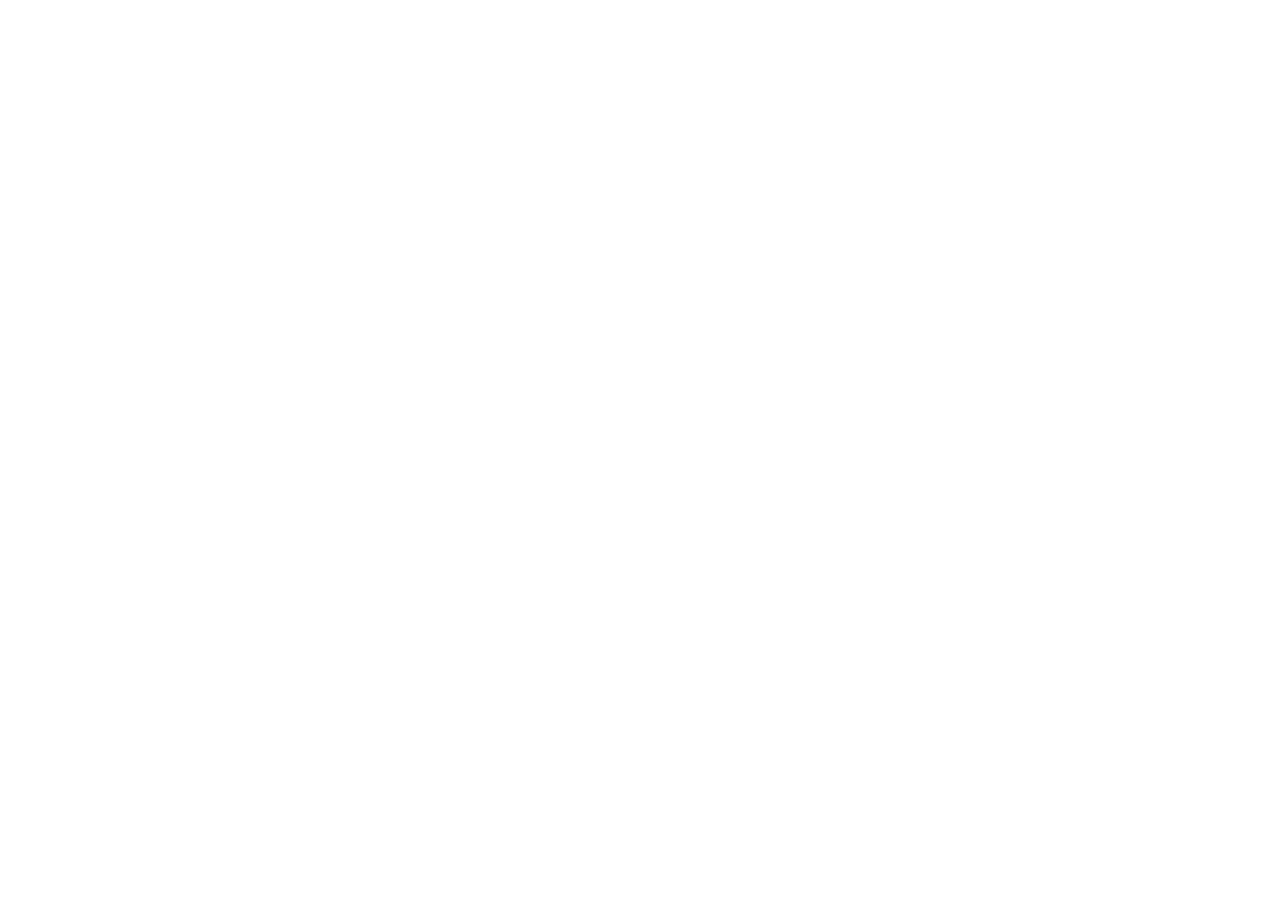
==== projeto2.html @ 8eb47ea1 "," ====
<!DOCTYPE html>
<html lang="en">
<head>
    <meta charset="UTF-8">
    <meta name="viewport" content="width=device-width, initial-scale=1.0">
    <title>Document</title>
</head>
<body>
    
</body>
</html>
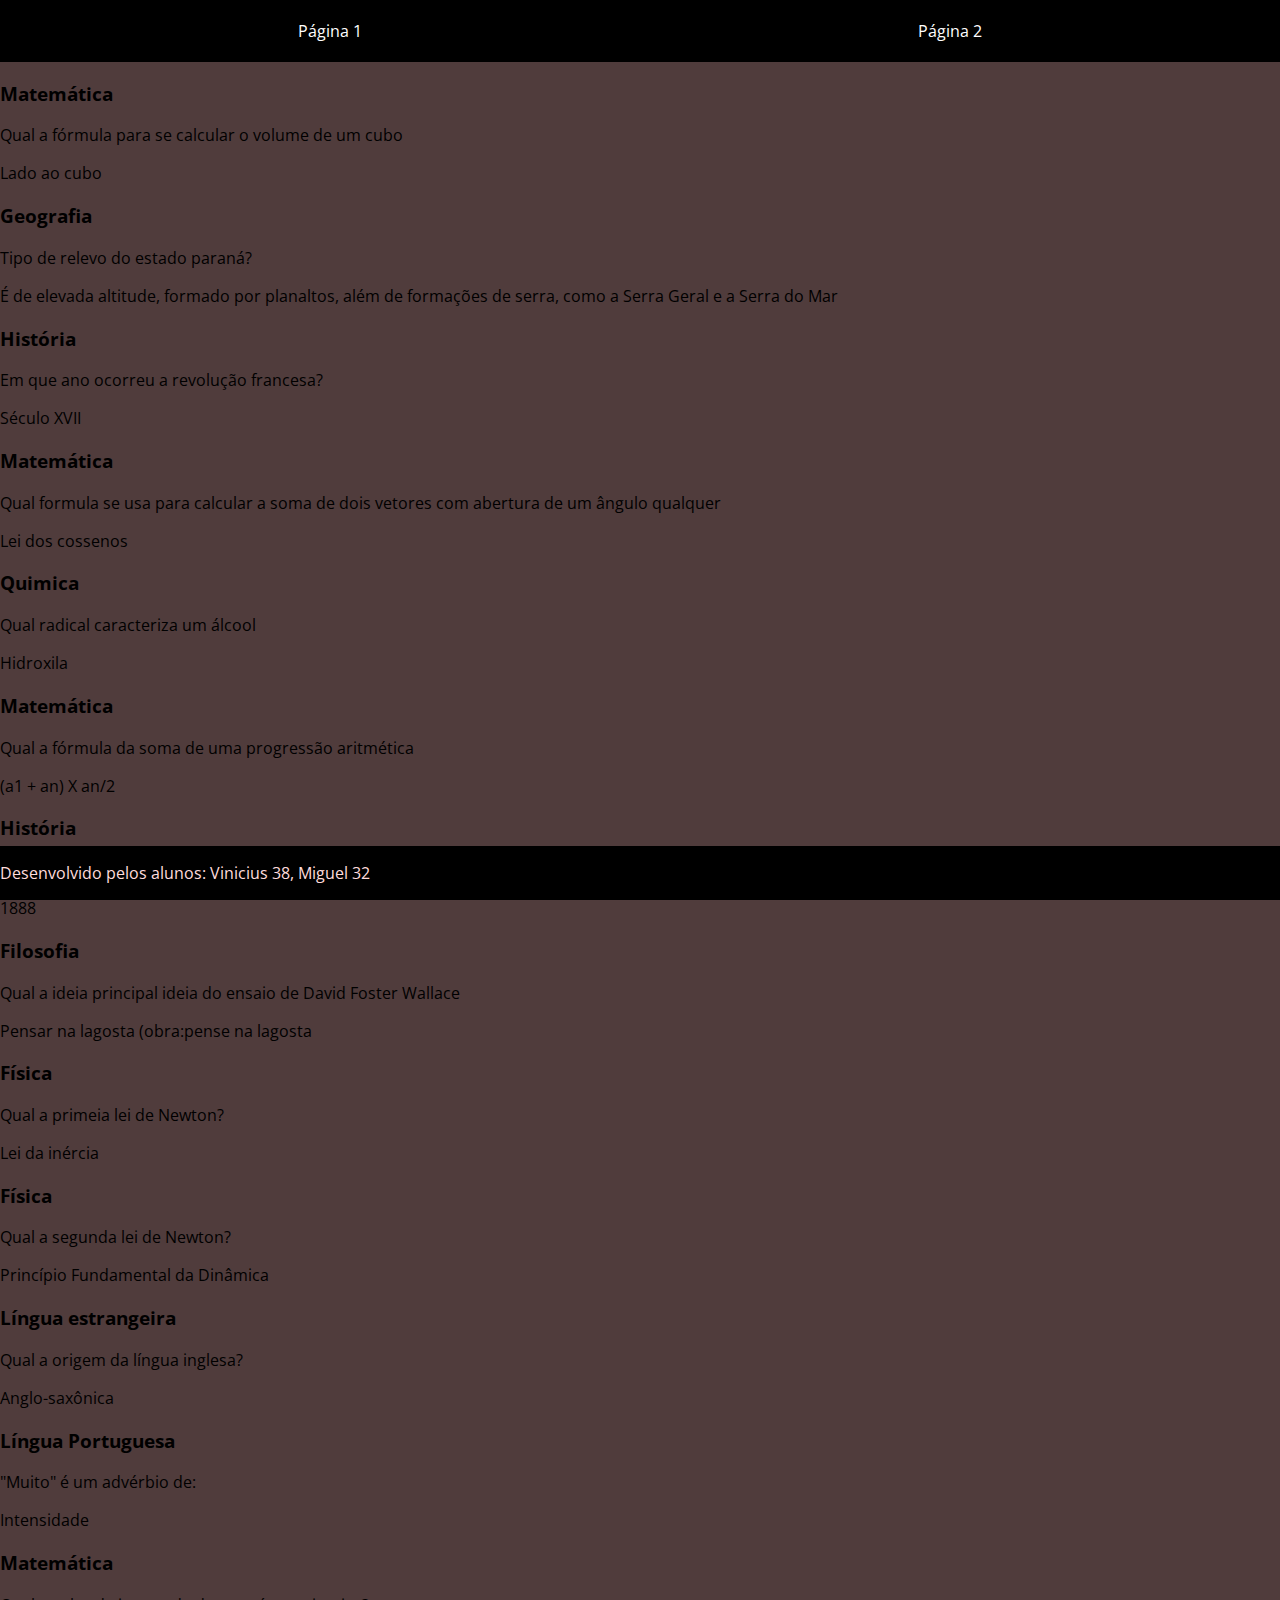
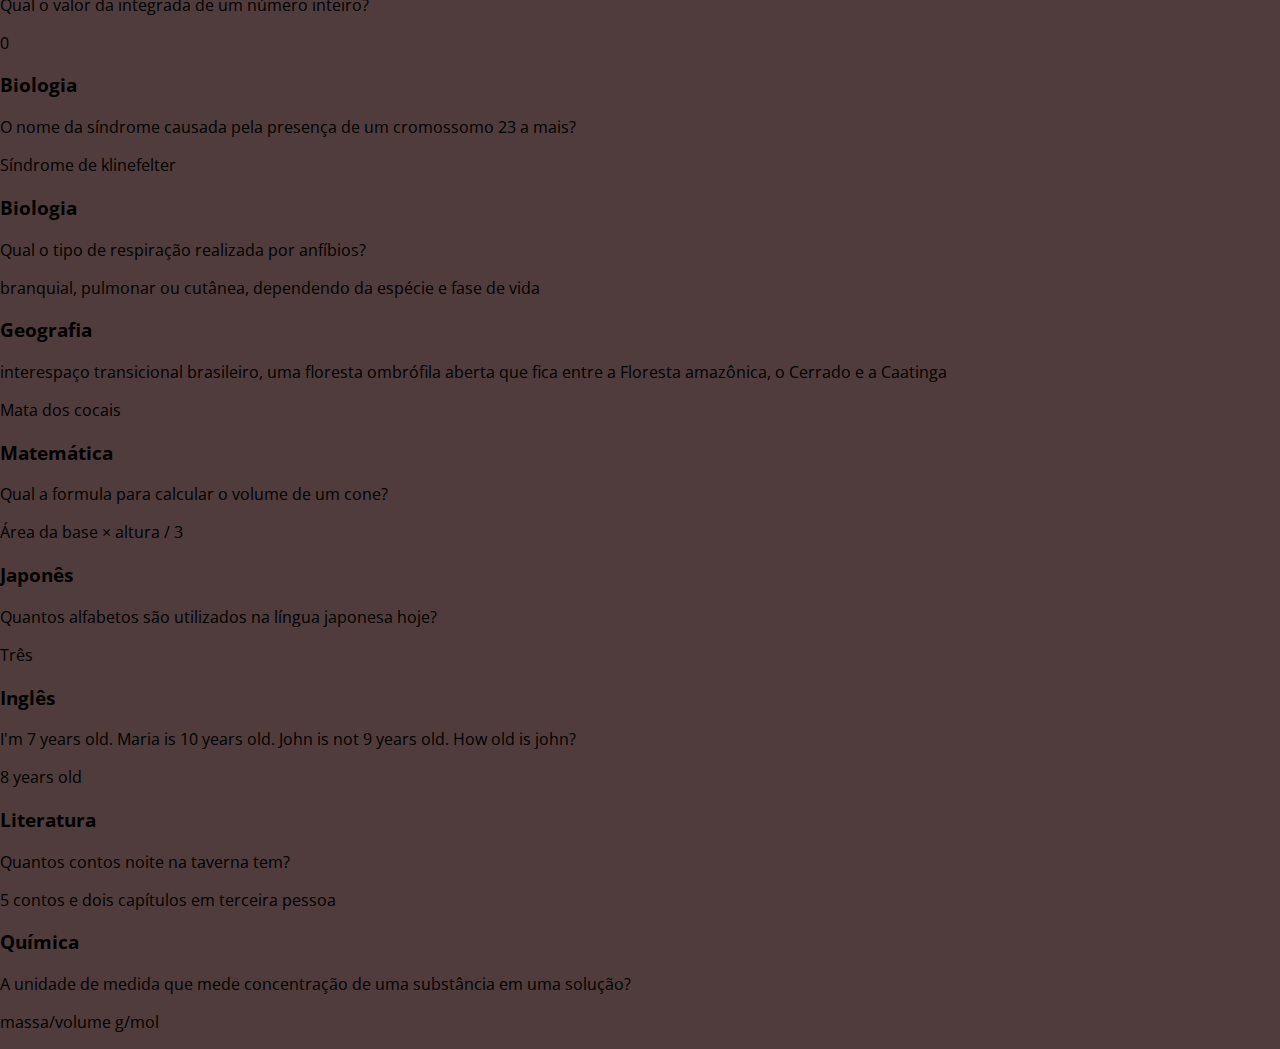
==== commit a13bf88d: "2" ====
--- a/projeto2.html
+++ b/projeto2.html
@@ -1,11 +1,30 @@
 <!DOCTYPE html>
 <html lang="en">
+
 <head>
     <meta charset="UTF-8">
     <meta name="viewport" content="width=device-width, initial-scale=1.0">
-    <title>Document</title>
+    <title>FlashCards</title>
+    <link rel="stylesheet" href="style2.css">
+    <link rel="preconnect" href="https://fonts.googleapis.com">
+    <link rel="preconnect" href="https://fonts.gstatic.com" crossorigin>
+    <link href="https://fonts.googleapis.com/css2?family=Open+Sans:ital,wght@0,300..800;1,300..800&display=swap" rel="stylesheet">
+
 </head>
+
 <body>
-    
+    <header>
+        <a href="index.html">Página 1</a>
+        <a href="projeto2.html">Página 2</a>
+    </header>
+    <section id="container">
+
+    </section>
+    <footer>
+        <p>Desenvolvido pelos alunos: Vinicius 38, Miguel 32</p>
+    </footer>
+    <script src="app.js"></script>
+    <script src="perguntas.js"></script>
 </body>
+
 </html>--- a/style2.css
+++ b/style2.css
@@ -0,0 +1,40 @@
+/* Imports */
+@import url('https://fonts.googleapis.com/css2?family=Open+Sans:ital,wght@0,300..800;1,300..800&display=swap');
+
+/* Variables */
+:root{
+    --fundo: #503C3C;
+    --sombra: #3E3232;
+    --verso: #6b5050;
+    --frente: #ffdcdc; /* cor do texto */
+ 
+}
+
+
+/* Classes */
+body{
+    background-color:  var(--fundo);
+    margin: 0;
+    font-family: "Open Sans", sans-serif;
+}
+
+header{
+    background-color: black;
+    padding: 20px;
+    display: flex;
+    justify-content: space-around;
+}
+
+header a{
+    color: white;
+    text-decoration: none;
+}
+
+footer{
+    background-color: black;
+    color: var(--frente);
+    position: fixed;
+    bottom: 0;
+    width: 100%;
+}
+
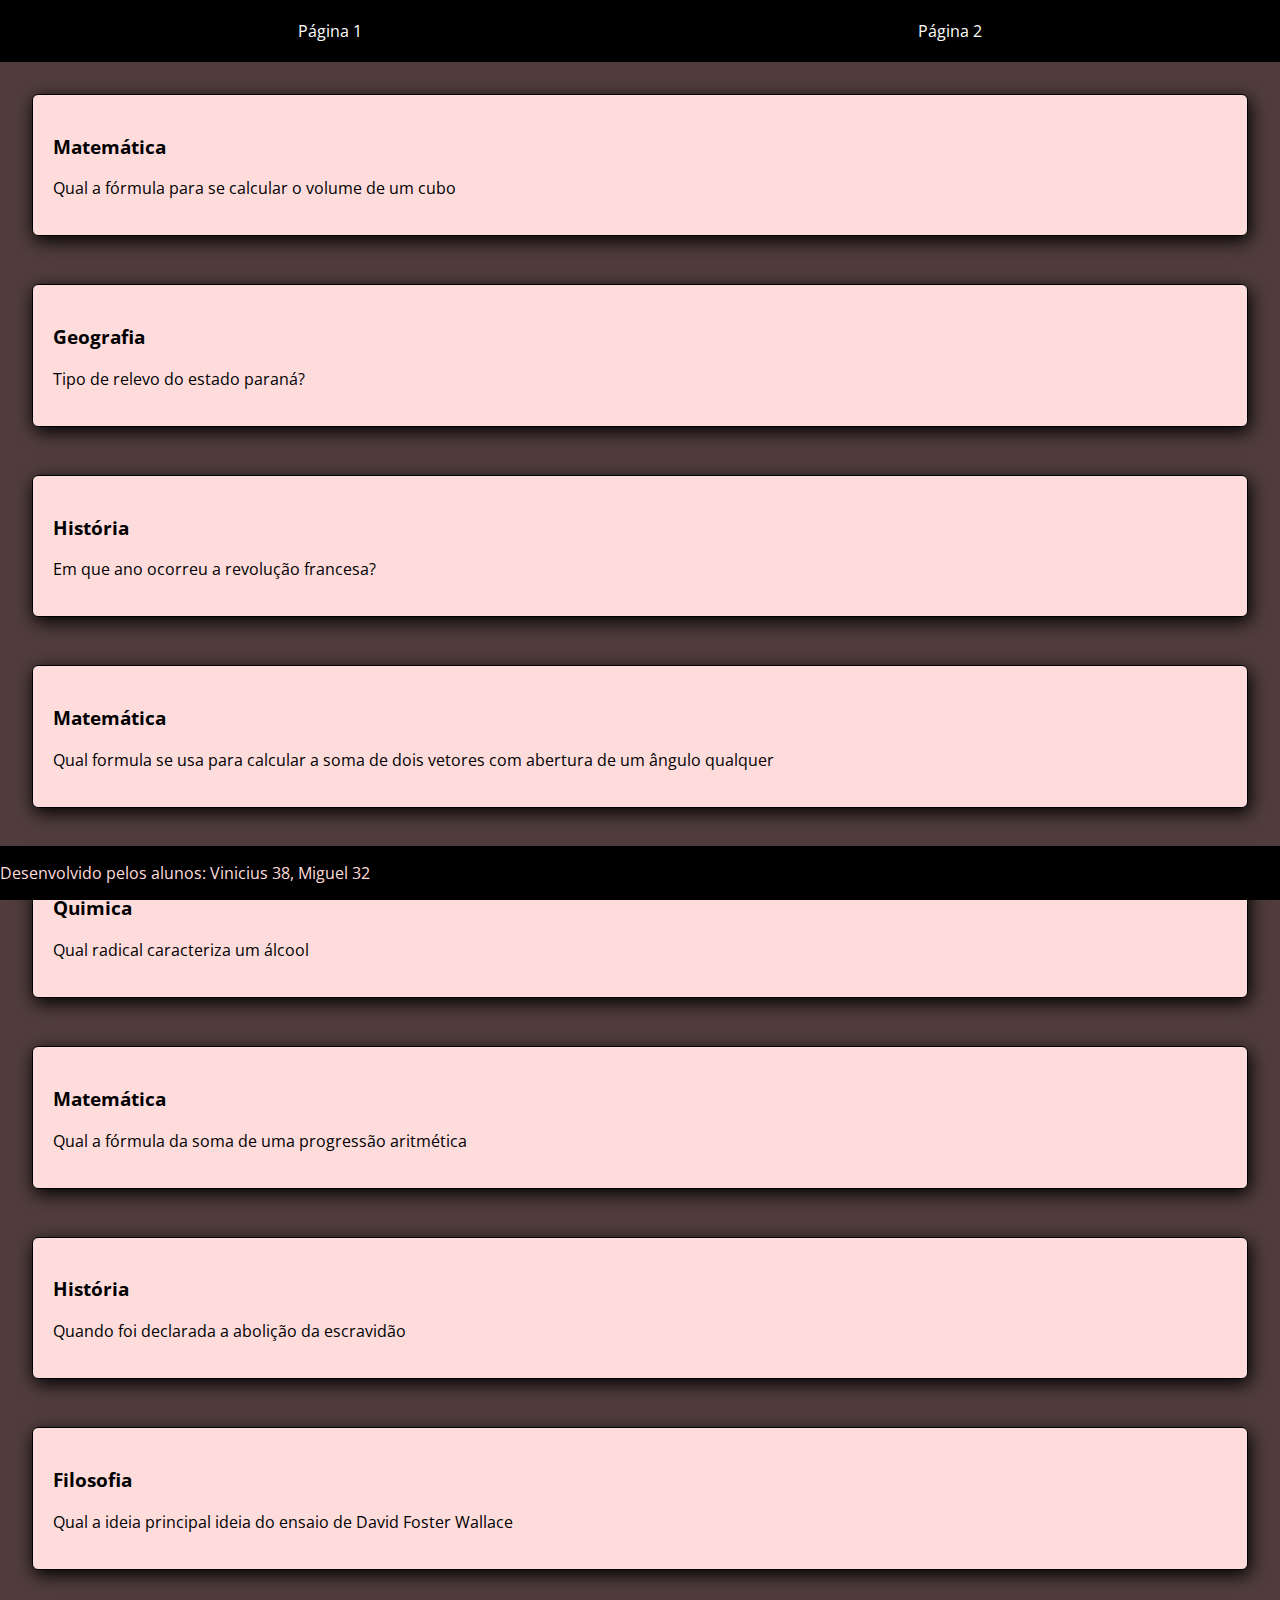
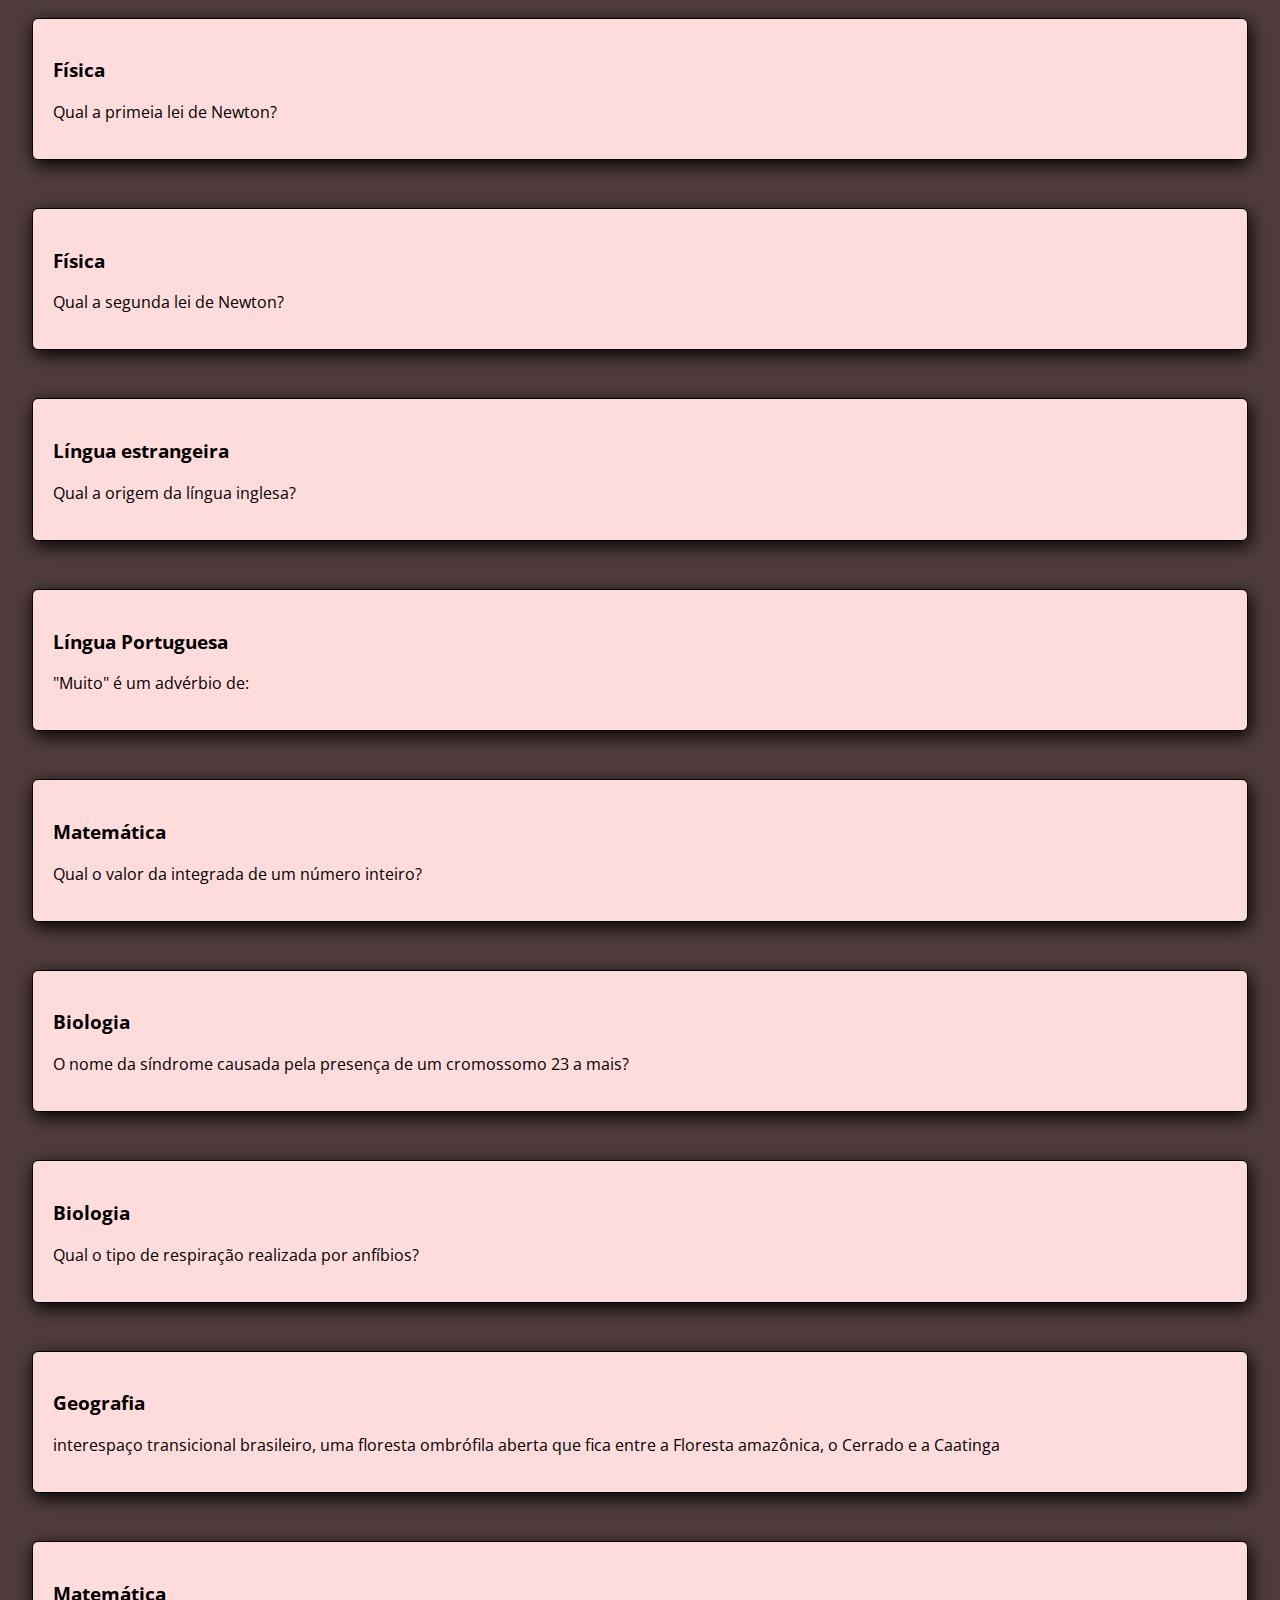
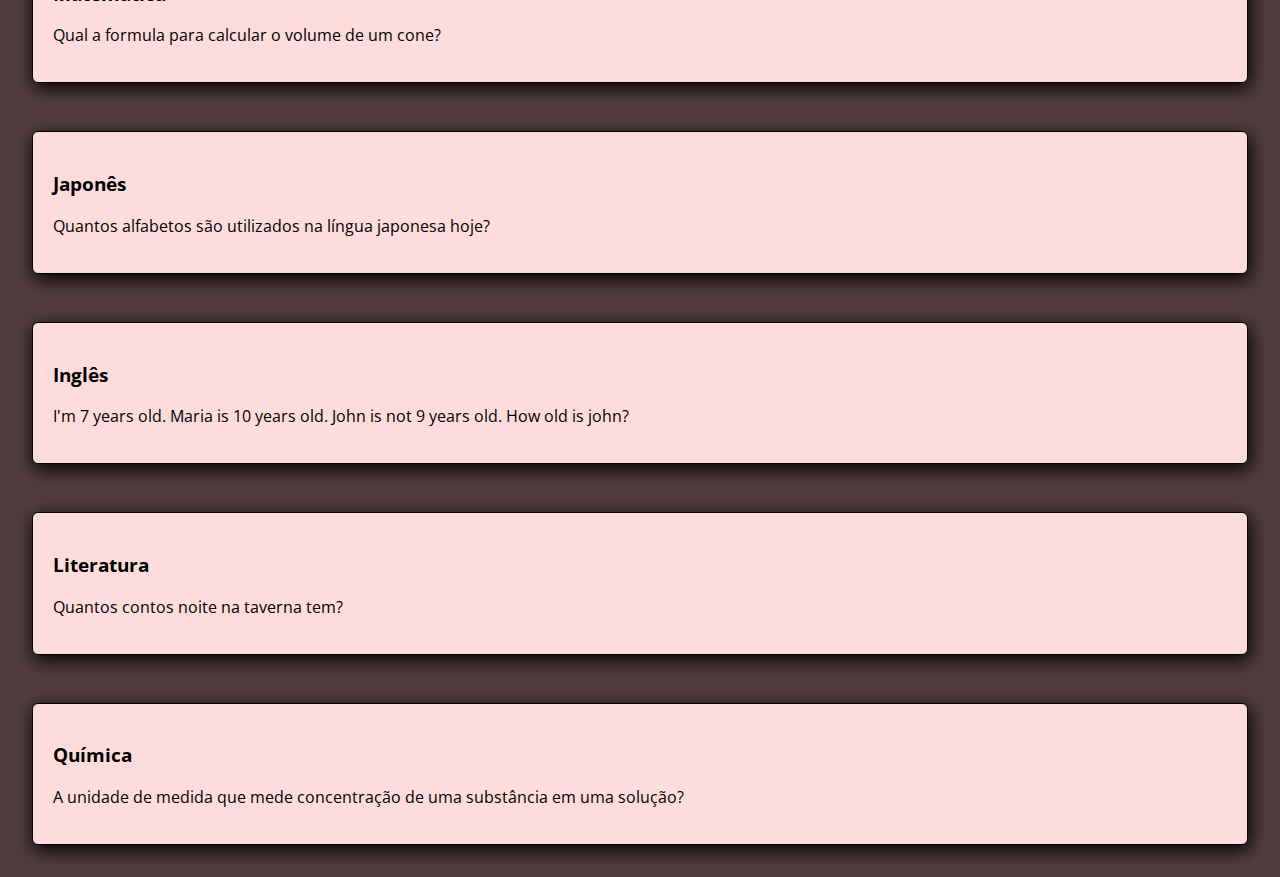
==== commit df2353de: "d" ====
--- a/projeto2.html
+++ b/projeto2.html
@@ -23,7 +23,7 @@
     <footer>
         <p>Desenvolvido pelos alunos: Vinicius 38, Miguel 32</p>
     </footer>
-    <script src="app.js"></script>
+    <script src="app2.js"></script>
     <script src="perguntas.js"></script>
 </body>
 
--- a/style2.css
+++ b/style2.css
@@ -38,3 +38,27 @@
     width: 100%;
 }
 
+#container{
+    display: grid;
+    padding: 2rem;
+    gap: 3rem;
+}
+
+.cartao-conteudo{
+    background-color: var(--frente) ;
+    border: 1px solid black;
+    border-radius: 6px;
+    box-shadow: 2px 5px 18px black;
+    padding: 20px;
+    cursor: pointer;
+}
+
+.cartao-resposta{
+    background-color: var(--verso);
+    color: var(--frente);
+    margin-top: 5px;
+    padding: 20px;
+    border-bottom-left-radius: 6px;
+    border-bottom-right-radius: 6px;
+    display: none;
+}